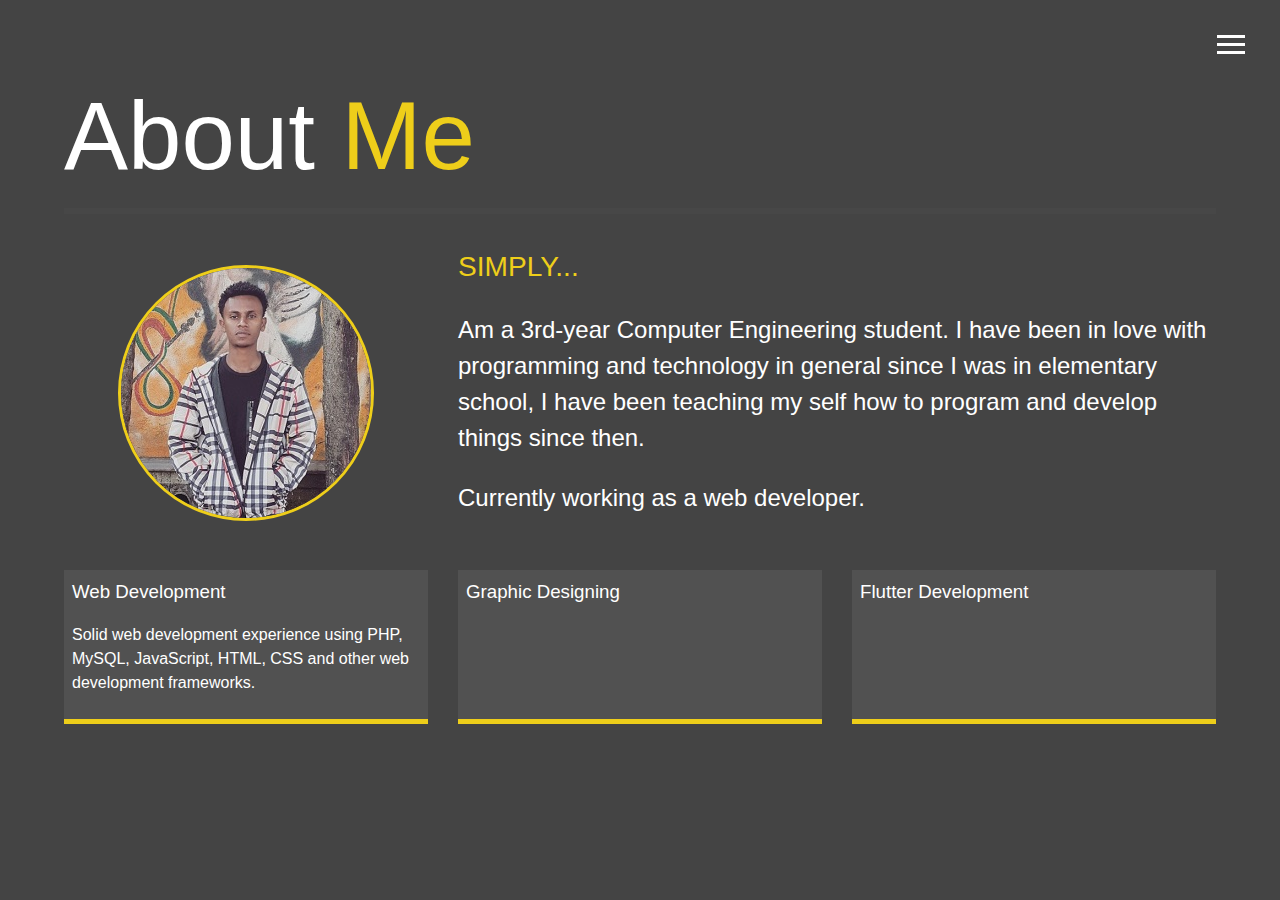
==== about.html @ 424d40be "init" ====
<!DOCTYPE html>
<html lang="en">

<head>
  <meta charset="UTF-8">
  <meta name="viewport" content="width=device-width, initial-scale=1.0">
  <meta http-equiv="X-UA-Compatible" content="ie=edge">
  <link rel="stylesheet" href="https://use.fontawesome.com/releases/v5.2.0/css/all.css" integrity="sha384-hWVjflwFxL6sNzntih27bfxkr27PmbbK/iSvJ+a4+0owXq79v+lsFkW54bOGbiDQ"
    crossorigin="anonymous">

  <link rel="stylesheet" href="css/main.css">
  <title>About Me</title>
</head>

<body>
  <header>
    <div class="menu-btn">
      <div class="btn-line"></div>
      <div class="btn-line"></div>
      <div class="btn-line"></div>
    </div>

    <nav class="menu">
      <div class="menu-branding">
        <div class="portrait"></div>
      </div>
      <ul class="menu-nav">
        <li class="nav-item">
          <a href="index.html" class="nav-link">
            Home
          </a>
        </li>
        <li class="nav-item current">
          <a href="about.html" class="nav-link">
            About Me
          </a>
        </li>
        <li class="nav-item">
          <a href="contact.html" class="nav-link">
            How To Reach Me
          </a>
        </li>
      </ul>
    </nav>
  </header>

  <main id="about">
    <h1 class="lg-heading">
      About
      <span class="text-secondary">Me</span>
    </h1>
    <h2 class="sm-heading">
      <!-- Let me tell you a few things... -->
    </h2>
    <div class="about-info">
      <img src="img/photo.jpg" alt="John Doe" class="bio-image">

      <div class="bio">
        <h3 class="text-secondary">SIMPLY...</h3>
        <p>
          Am a 3rd-year Computer Engineering student. I have been in love with programming and technology in general since I was in elementary school, I have been teaching my self how to program and develop things since then.</p>
        <p>Currently working as a web developer.</p>
      </div>

      <div class="job job-1">
        <h3>Web Development</h3>
        <p>
          Solid web development experience using PHP, MySQL, JavaScript, HTML, CSS and other web development frameworks. 
        </p>
      </div>

      <div class="job job-2">
        <h3>Graphic Designing</h3>
        <p</p>
      </div>

      <div class="job job-3">
        <h3>Flutter Development</h3>
        <p></p>
      </div>
    </div>
  </main>

  <script src="js/main.js"></script>
</body>

</html>
---- css/main.css ----
.menu-btn {
  position: absolute;
  z-index: 3;
  right: 35px;
  top: 35px;
  cursor: pointer;
  transition: all 0.5s ease-out;
}
.menu-btn .btn-line {
  width: 28px;
  height: 3px;
  margin: 0 0 5px 0;
  background: #fff;
  transition: all 0.5s ease-out;
}
.menu-btn.close {
  transform: rotate(180deg);
}
.menu-btn.close .btn-line:nth-child(1) {
  transform: rotate(45deg) translate(5px, 5px);
}
.menu-btn.close .btn-line:nth-child(2) {
  opacity: 0;
}
.menu-btn.close .btn-line:nth-child(3) {
  transform: rotate(-45deg) translate(7px, -6px);
}

.menu {
  position: fixed;
  top: 0;
  width: 100%;
  opacity: 0.9;
  visibility: hidden;
}
.menu.show {
  visibility: visible;
}
.menu-branding,
.menu-nav {
  display: flex;
  flex-flow: column wrap;
  align-items: center;
  justify-content: center;
  float: left;
  width: 50%;
  height: 100vh;
  overflow: hidden;
}
.menu-nav {
  margin: 0;
  padding: 0;
  background: #373737;
  list-style: none;
  transform: translate3d(0, -100%, 0);
  transition: all 0.5s ease-out;
}
.menu-nav.show {
  transform: translate3d(0, 0, 0);
}
.menu-branding {
  background: #444;
  transform: translate3d(0, 100%, 0);
  transition: all 0.5s ease-out;
}
.menu-branding.show {
  transform: translate3d(0, 0, 0);
}
.menu-branding .portrait {
  width: 250px;
  height: 250px;
  background: url("../img/photo.jpg");
  border-radius: 50%;
  border: solid 3px #eece1a;
}
.menu .nav-item {
  transform: translate3d(600px, 0, 0);
  transition: all 0.5s ease-out;
}
.menu .nav-item.show {
  transform: translate3d(0, 0, 0);
}
.menu .nav-item.current > a {
  color: #eece1a;
}
.menu .nav-link {
  display: inline-block;
  position: relative;
  font-size: 30px;
  text-transform: uppercase;
  padding: 1rem 0;
  font-weight: 300;
  color: #fff;
  text-decoration: none;
  transition: all 0.5s ease-out;
}
.menu .nav-link:hover {
  color: chartreuse;
  transform: scale(1.25);
}

.nav-item:nth-child(1) {
  transition-delay: 0.1s;
}

.nav-item:nth-child(2) {
  transition-delay: 0.2s;
}

.nav-item:nth-child(3) {
  transition-delay: 0.3s;
}

.nav-item:nth-child(4) {
  transition-delay: 0.4s;
}

* {
  box-sizing: border-box;
}

body {
  background: #444;
  color: #fff;
  height: 100%;
  margin: 0;
  font-family: "Segoe UI", Tahoma, Geneva, Verdana, sans-serif;
  line-height: 1.5;
}
body#bg-img {
  background: url(../img/background.jpg);
  background-attachment: fixed;
  background-size: cover;
}
body#bg-img:after {
  content: "";
  position: absolute;
  top: 0;
  right: 0;
  width: 100%;
  height: 100%;
  z-index: -1;
  background: rgba(68, 68, 68, 0.9);
}

h1,
h2,
h3 {
  margin: 0;
  font-weight: 400;
}
h1.lg-heading,
h2.lg-heading,
h3.lg-heading {
  font-size: 6rem;
}
h1.sm-heading,
h2.sm-heading,
h3.sm-heading {
  margin-bottom: 2rem;
  padding: 0.2rem 1rem;
  background: rgba(73, 73, 73, 0.5);
}

a {
  color: #fff;
  text-decoration: none;
}

header {
  position: fixed;
  z-index: 2;
  width: 100%;
}

.text-secondary {
  color: #eece1a;
}

main {
  padding: 4rem;
  min-height: calc(100vh - 60px);
}
main .icons {
  margin-top: 1rem;
}
main .icons a {
  padding: 0.4rem;
}
main .icons a:hover {
  color: #eece1a;
  transition: all 0.5s ease-out;
}
main#home {
  overflow: hidden;
}
main#home h1 {
  margin-top: 20vh;
}

.about-info {
  display: grid;
  grid-gap: 30px;
  grid-template-areas: "bioimage bio bio" "job1 job2 job3";
  grid-template-columns: repeat(3, 1fr);
}
.about-info .bio-image {
  grid-area: bioimage;
  margin: auto;
  border-radius: 50%;
  border: #eece1a 3px solid;
}
.about-info .bio {
  grid-area: bio;
  font-size: 1.5rem;
}
.about-info .job-1 {
  grid-area: job1;
}
.about-info .job-2 {
  grid-area: job2;
}
.about-info .job-3 {
  grid-area: job3;
}
.about-info .job {
  background: #515151;
  padding: 0.5rem;
  border-bottom: #eece1a 5px solid;
}

.projects {
  display: grid;
  grid-gap: 0.7rem;
  grid-template-columns: repeat(3, 1fr);
}
.projects img {
  width: 100%;
  border: 3px #fff solid;
}
.projects img:hover {
  opacity: 0.5;
  border-color: #eece1a;
  transition: all 0.5s ease-out;
}

.boxes {
  display: flex;
  flex-wrap: wrap;
  justify-content: space-evenly;
  align-items: center;
  margin-top: 1rem;
}
.boxes div {
  font-size: 2rem;
  border: 3px #fff solid;
  padding: 1.5rem 2.5rem;
  margin-bottom: 3rem;
  transition: all 0.5s ease-out;
}
.boxes div:hover {
  padding: 0.5rem 1.5rem;
  background: #eece1a;
  color: #000;
}
.boxes div:hover span {
  color: #000;
}

.btn,
.btn-dark,
.btn-light {
  display: block;
  padding: 0.5rem 1rem;
  border: 0;
  margin-bottom: 0.3rem;
}
.btn:hover,
.btn-dark:hover,
.btn-light:hover {
  background: #eece1a;
  color: #000;
}

.btn-dark {
  background: black;
  color: #fff;
}

.btn-light {
  background: #c4c4c4;
  color: #333;
}

#main-footer {
  text-align: center;
  padding: 1rem;
  background: #2b2b2b;
  color: #fff;
  height: 60px;
}

@media screen and (min-width: 1171px) {
  .projects {
    grid-template-columns: repeat(4, 1fr);
  }
}

@media screen and (min-width: 769px) and (max-width: 1170px) {
  .projects {
    grid-template-columns: repeat(3, 1fr);
  }
}

@media screen and (max-width: 768px) {
  main {
    align-items: center;
    text-align: center;
  }
  main .lg-heading {
    line-height: 1;
    margin-bottom: 1rem;
  }
  ul.menu-nav,
  div.menu-branding {
    float: none;
    width: 100%;
    min-height: 0;
  }
  ul.menu-nav.show,
  div.menu-branding.show {
    transform: translate3d(0, 0, 0);
  }
  .menu-nav {
    height: 75vh;
    transform: translate3d(-100%, 0, 0);
    font-size: 24px;
  }
  .menu-branding {
    height: 25vh;
    transform: translate3d(100%, 0, 0);
  }
  .menu-branding .portrait {
    background: url("../img/photo-small.jpg");
    width: 150px;
    height: 150px;
  }
  .about-info {
    grid-template-areas: "bioimage" "bio" "job1" "job2" "job3";
    grid-template-columns: 1fr;
  }
  .projects {
    grid-template-columns: repeat(2, 1fr);
  }
}

@media screen and (max-width: 500px) {
  main {
    padding: 2rem;
  }
  main #home h1 {
    margin-top: 10vh;
  }
  main .lg-heading {
    margin-top: 1rem;
    font-size: 5rem;
  }
  .projects {
    grid-template-columns: 1fr;
  }
  .text-secondary{
    font-size: 4rem;
  }
}
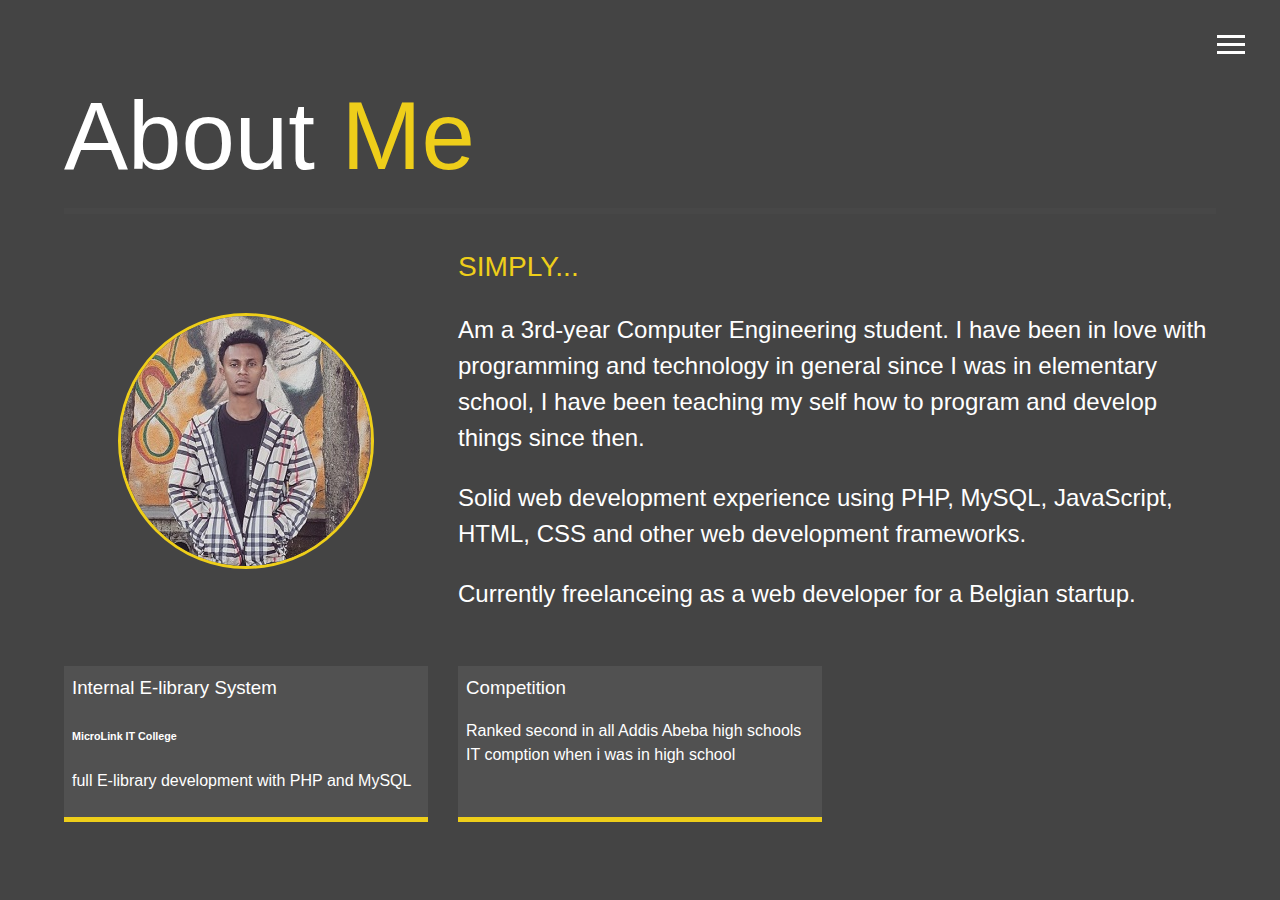
==== commit c6f52085: "update" ====
--- a/about.html
+++ b/about.html
@@ -59,25 +59,23 @@
         <h3 class="text-secondary">SIMPLY...</h3>
         <p>
           Am a 3rd-year Computer Engineering student. I have been in love with programming and technology in general since I was in elementary school, I have been teaching my self how to program and develop things since then.</p>
-        <p>Currently working as a web developer.</p>
+        <p>Solid web development experience using PHP, MySQL, JavaScript, HTML, CSS and other web development frameworks.</p>
+        <p>Currently freelanceing as a web developer for a Belgian startup.</p>
       </div>
 
       <div class="job job-1">
-        <h3>Web Development</h3>
+        <h3>Internal E-library System</h3>
+        <h6>MicroLink IT College</h6>
         <p>
-          Solid web development experience using PHP, MySQL, JavaScript, HTML, CSS and other web development frameworks. 
+          full E-library development with PHP and MySQL
         </p>
       </div>
 
       <div class="job job-2">
-        <h3>Graphic Designing</h3>
-        <p</p>
+        <h3>Competition</h3>
+        <p>Ranked second in all Addis Abeba high schools IT comption when i was in high school</p>
       </div>
 
-      <div class="job job-3">
-        <h3>Flutter Development</h3>
-        <p></p>
-      </div>
     </div>
   </main>
 
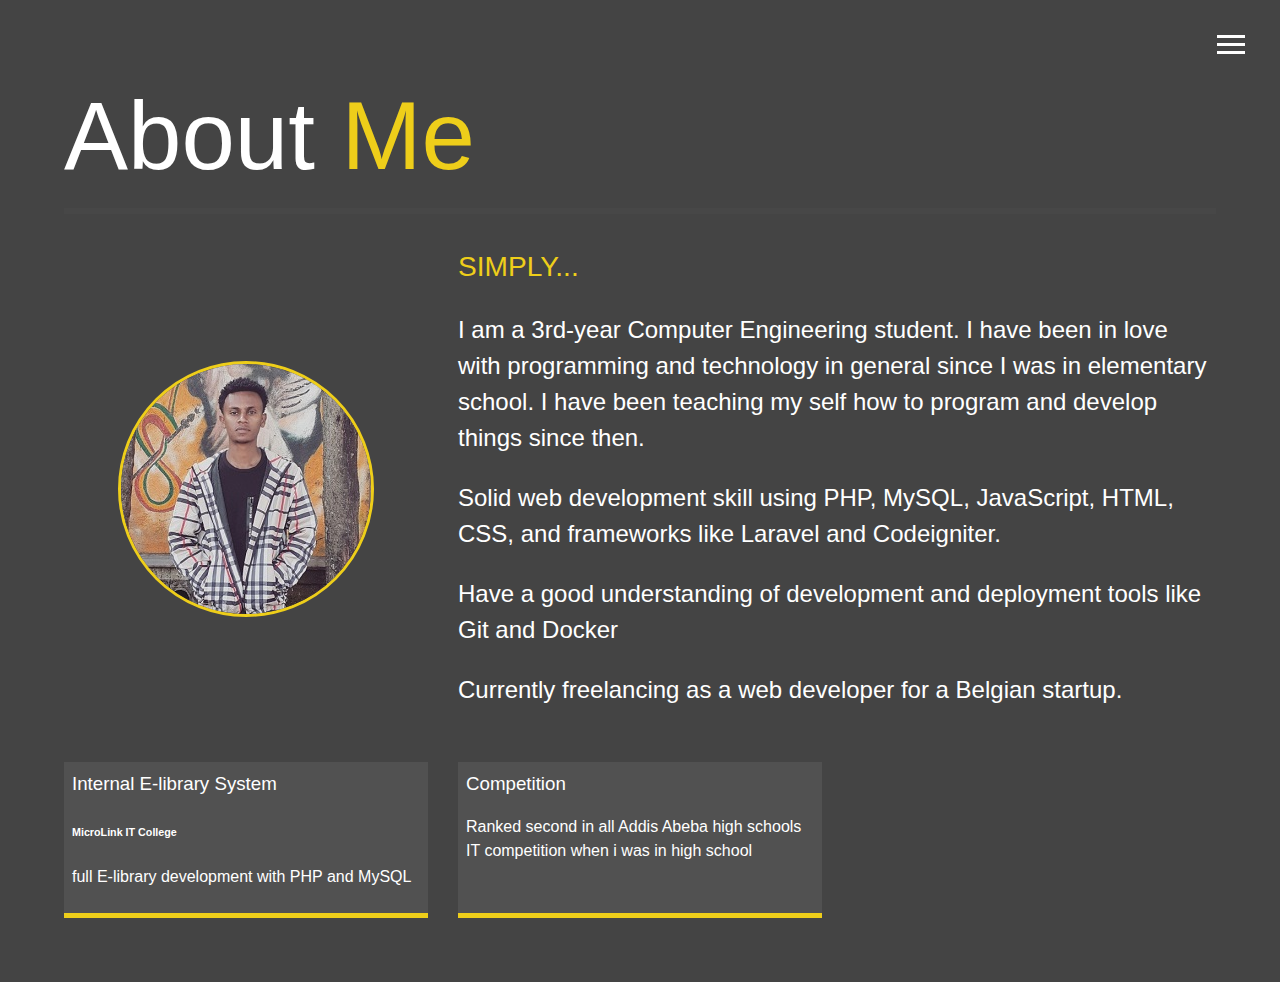
==== commit 107dd327: "update" ====
--- a/about.html
+++ b/about.html
@@ -58,9 +58,11 @@
       <div class="bio">
         <h3 class="text-secondary">SIMPLY...</h3>
         <p>
-          Am a 3rd-year Computer Engineering student. I have been in love with programming and technology in general since I was in elementary school, I have been teaching my self how to program and develop things since then.</p>
-        <p>Solid web development experience using PHP, MySQL, JavaScript, HTML, CSS and other web development frameworks.</p>
-        <p>Currently freelanceing as a web developer for a Belgian startup.</p>
+            I am a 3rd-year Computer Engineering student. I have been in love with programming and technology in general since I was in elementary school. I have been teaching my self how to program and develop things since then.
+        </p>
+        <p>Solid web development skill using PHP, MySQL, JavaScript, HTML, CSS, and frameworks like Laravel and Codeigniter.</p>
+        <p>Have a good understanding of development and deployment tools like Git and Docker</p>
+        <p>Currently freelancing as a web developer for a Belgian startup.</p>
       </div>
 
       <div class="job job-1">
@@ -73,7 +75,7 @@
 
       <div class="job job-2">
         <h3>Competition</h3>
-        <p>Ranked second in all Addis Abeba high schools IT comption when i was in high school</p>
+        <p>Ranked second in all Addis Abeba high schools IT competition when i was in high school</p>
       </div>
 
     </div>
@@ -82,4 +84,4 @@
   <script src="js/main.js"></script>
 </body>
 
-</html>+</html>
--- a/css/main.css
+++ b/css/main.css
@@ -252,7 +252,7 @@
   margin-top: 1rem;
 }
 .boxes div {
-  font-size: 2rem;
+  font-size: 1rem;
   border: 3px #fff solid;
   padding: 1.5rem 2.5rem;
   margin-bottom: 3rem;
